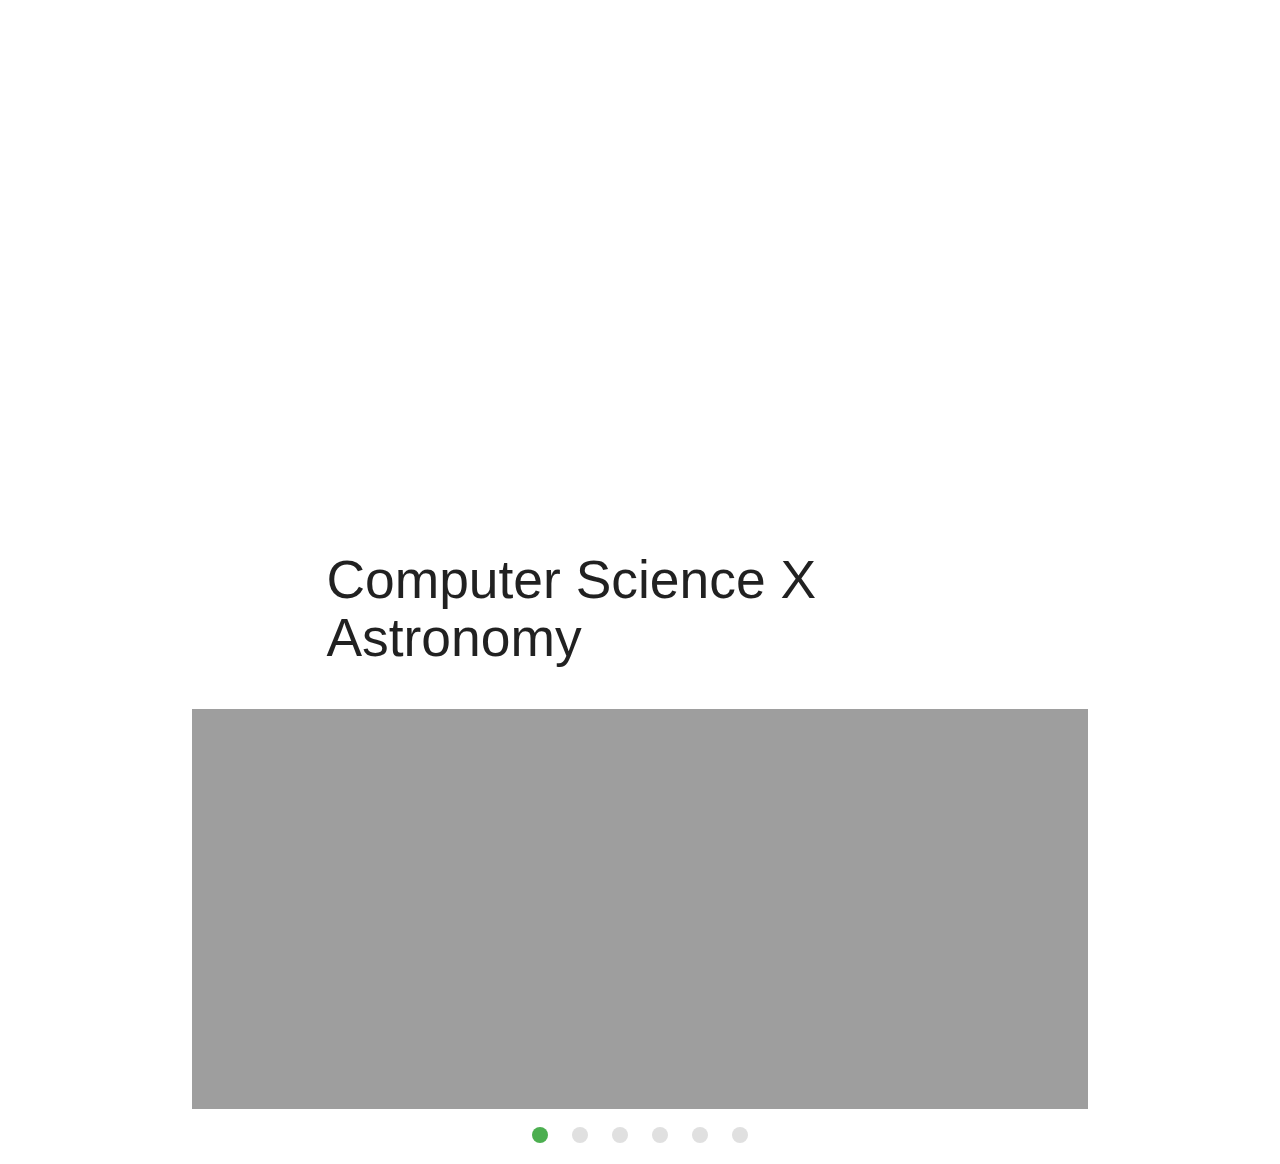
==== materialize/index.html @ 045d1a32 "deploy" ====
<!doctype html>
<html>
	<head>
		 <script type="text/javascript" src="https://code.jquery.com/jquery-3.2.1.min.js"></script>
		<script type="text/javascript" src="script.js"></script>
		<title>Computer Science Club</title>
		<meta charset="utf-8">
		 <script type="text/javascript" src="js/materialize.min.js"></script>


		<!--Import Google Icon Font-->
      <link href="https://fonts.googleapis.com/icon?family=Material+Icons" rel="stylesheet">
      <!--Import materialize.css-->
      <link type="text/css" rel="stylesheet" href="css/materialize.min.css"  media="screen,projection"/>
      <link type="text/css" rel="stylesheet" href="stylesheet.css"/> 

      <!--Let browser know website is optimized for mobile-->
      <meta name="viewport" content="width=device-width, initial-scale=1.0"/>
	</head>
	<body>
		 <div class="container">
            <div class="parallax-container">
		      <div class="parallax">
		      	
		      </div>
		    </div>
		    <div class="section white">
		        <div class="row container">
		        	<h2 class="header">Computer Science X Astronomy</h2>
		       	 	

		        </div>
		        <div class="slider">
				    <ul class="slides">
				      <li>
				        <img src="https://preview.ibb.co/hb7en0/The-Class-of-Roseway-High-School-1.png" alt="The-Class-of-Roseway-High-School-1" border="0"> <!-- random image -->
				      </li>
				      <li>
				        <img src="https://preview.ibb.co/nkJ620/The-Class-of-Roseway-High-School-2.png" alt="The-Class-of-Roseway-High-School-1" border="0"> <!-- random image -->
				      </li>
				      <li>
				        <img src="https://preview.ibb.co/fwam20/The-Class-of-Roseway-High-School-3.png" alt="The-Class-of-Roseway-High-School-1" border="0"> <!-- random image -->
				      </li>
				      <li>
				        <img src="https://preview.ibb.co/fERFvL/The-Class-of-Roseway-High-School-3.png" alt="The-Class-of-Roseway-High-School-1" border="0"> <!-- random image -->
				      </li>
				      <li>
				        <img src="https://preview.ibb.co/et3yh0/The-Class-of-Roseway-High-School-4.png" alt="The-Class-of-Roseway-High-School-1" border="0"> <!-- random image -->
				      </li>
				       <li>
				        <img src="https://preview.ibb.co/bSsAUf/The-Class-of-Roseway-High-School-5.png" border="0"> <!-- random image -->
				      </li>
				    </ul>
			    </div>
		    </div>
		 
		      
      </div>
     
	</body>
</html>
---- materialize/stylesheet.css ----
body{
	background: url(https://preview.ibb.co/mWOAAL/The-Class-of-Roseway-High-School.png) no-repeat center center fixed; 
  -webkit-background-size: cover;
  -moz-background-size: cover;
  -o-background-size: cover;
  background-size: cover;
}
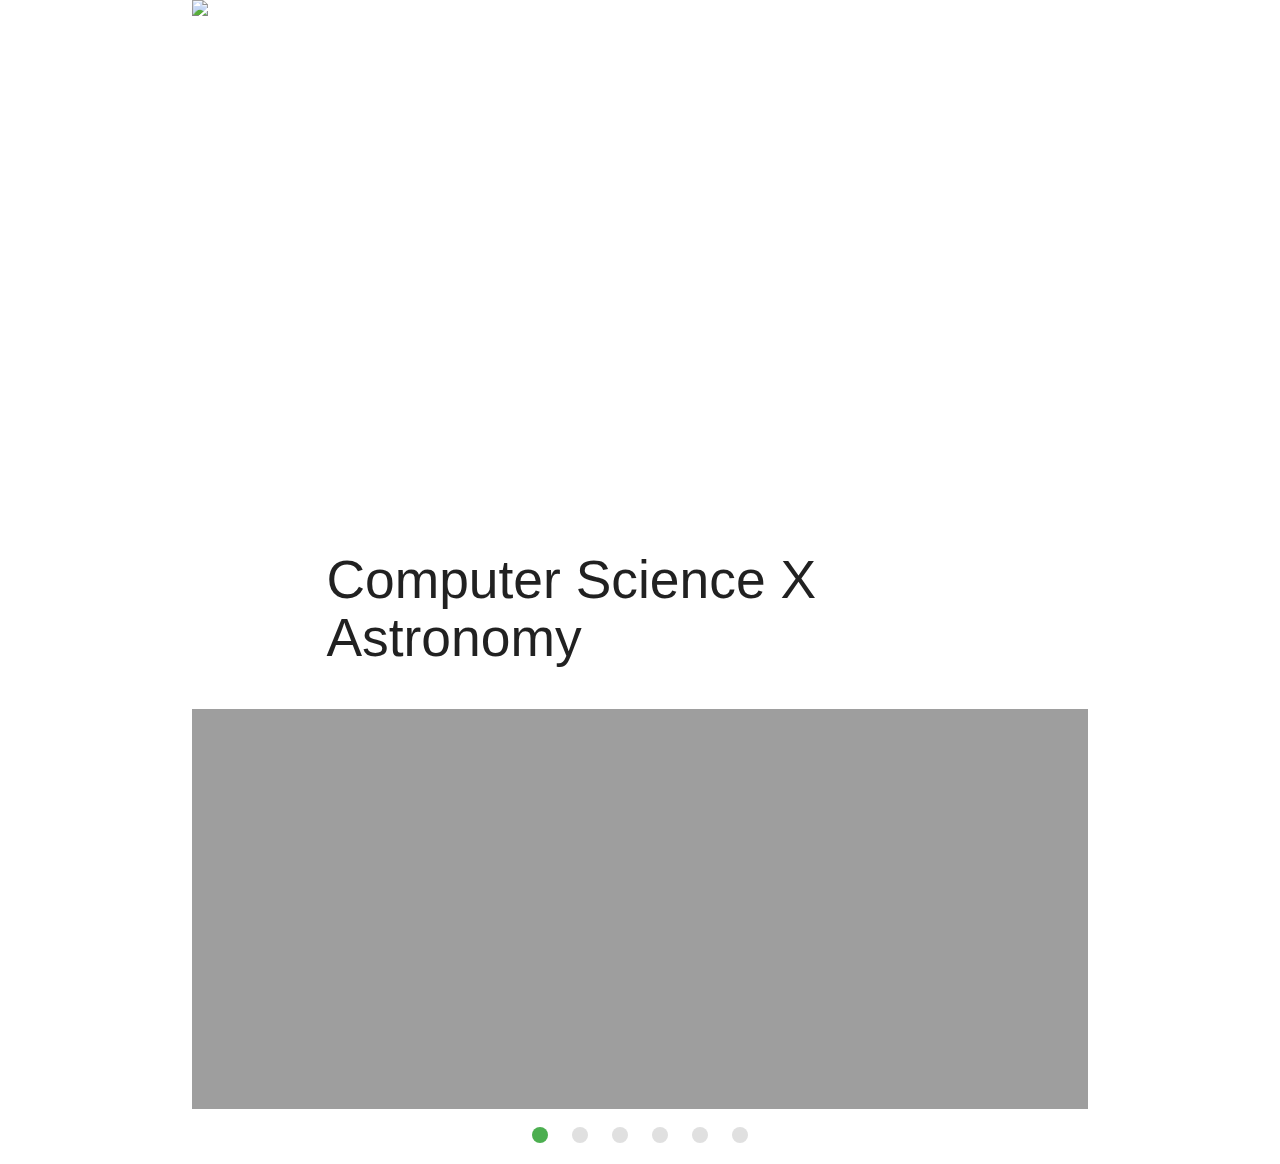
==== commit 0dbc2397: "img1 edit" ====
--- a/materialize/index.html
+++ b/materialize/index.html
@@ -21,7 +21,7 @@
 		 <div class="container">
             <div class="parallax-container">
 		      <div class="parallax">
-		      	
+		      	<img src="https://preview.ibb.co/mWOAAL/The-Class-of-Roseway-High-School.png">
 		      </div>
 		    </div>
 		    <div class="section white">
--- a/materialize/stylesheet.css
+++ b/materialize/stylesheet.css
@@ -1,4 +1,4 @@
-body{
+/*body{
 	background: url(https://preview.ibb.co/mWOAAL/The-Class-of-Roseway-High-School.png) no-repeat center center fixed; 
   -webkit-background-size: cover;
   -moz-background-size: cover;
@@ -6,3 +6,4 @@
   background-size: cover;
 }
 
+*/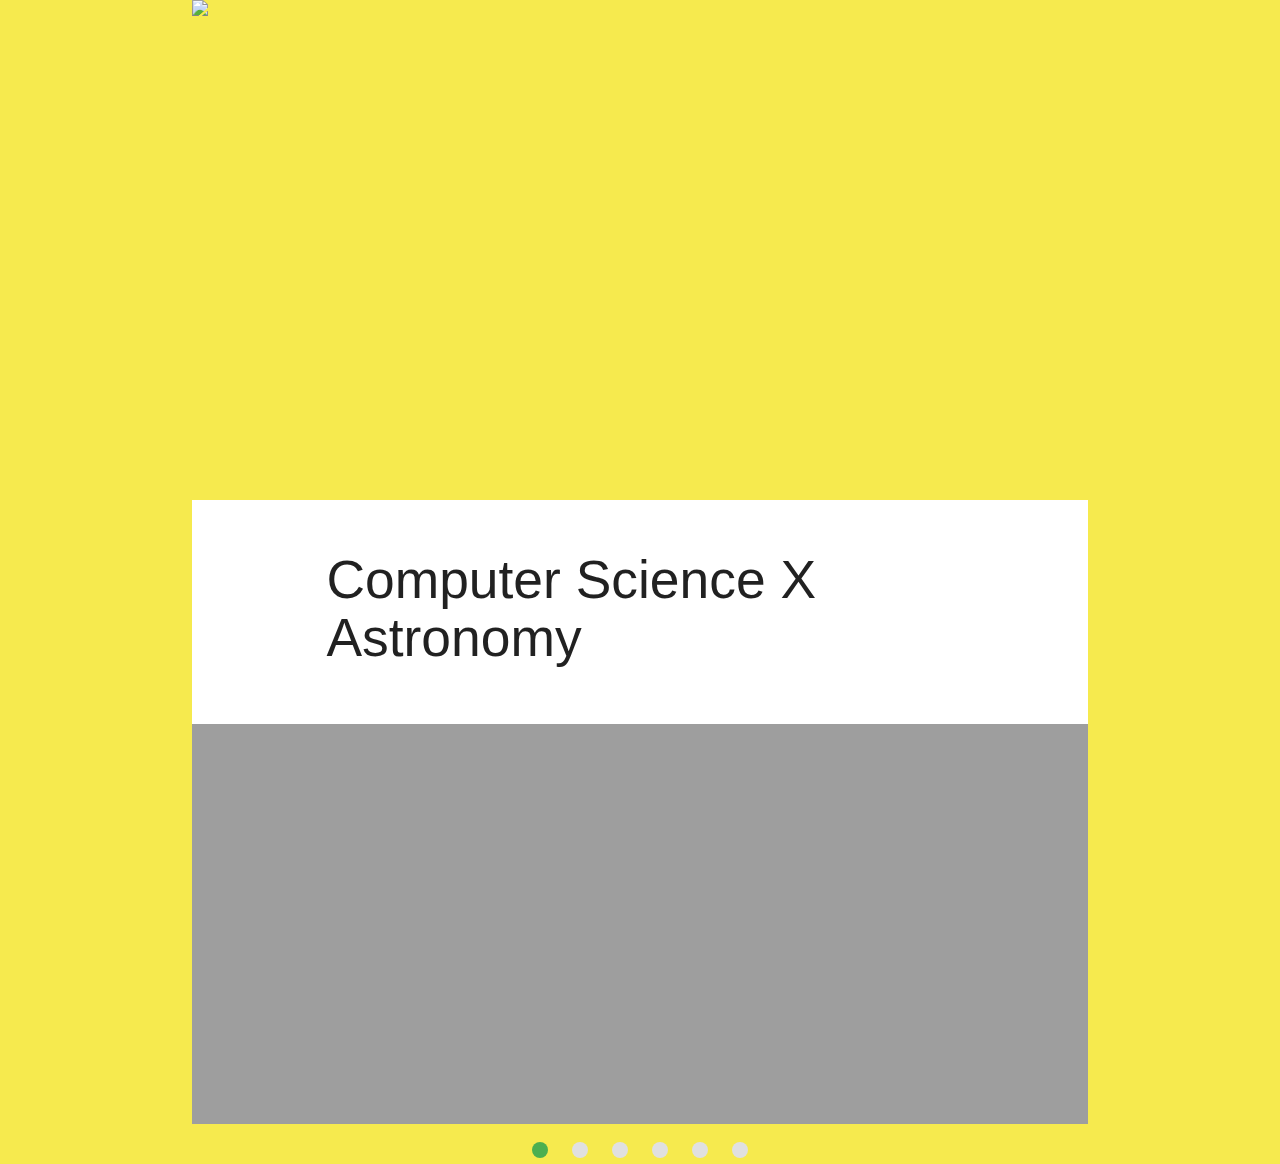
==== commit 1d921ea8: "img1 edit" ====
--- a/materialize/index.html
+++ b/materialize/index.html
@@ -21,16 +21,16 @@
 		 <div class="container">
             <div class="parallax-container">
 		      <div class="parallax">
-		      	<img src="https://preview.ibb.co/mWOAAL/The-Class-of-Roseway-High-School.png">
+		      	<img src="https://preview.ibb.co/cHV0HK/Cs_club_logo.png">
 		      </div>
 		    </div>
 		    <div class="section white">
 		        <div class="row container">
 		        	<h2 class="header">Computer Science X Astronomy</h2>
-		       	 	
-
 		        </div>
-		        <div class="slider">
+		        
+		    </div>
+		   <div class="slider">
 				    <ul class="slides">
 				      <li>
 				        <img src="https://preview.ibb.co/hb7en0/The-Class-of-Roseway-High-School-1.png" alt="The-Class-of-Roseway-High-School-1" border="0"> <!-- random image -->
@@ -52,7 +52,7 @@
 				      </li>
 				    </ul>
 			    </div>
-		    </div>
+
 		 
 		      
       </div>
--- a/materialize/stylesheet.css
+++ b/materialize/stylesheet.css
@@ -6,4 +6,12 @@
   background-size: cover;
 }
 
-*/+*/
+body{
+	background-color: rgb(246, 234, 78);
+}
+img {
+    width: 100%;
+    height: auto;
+}
+.slider li img{max-width:100%;height:auto;}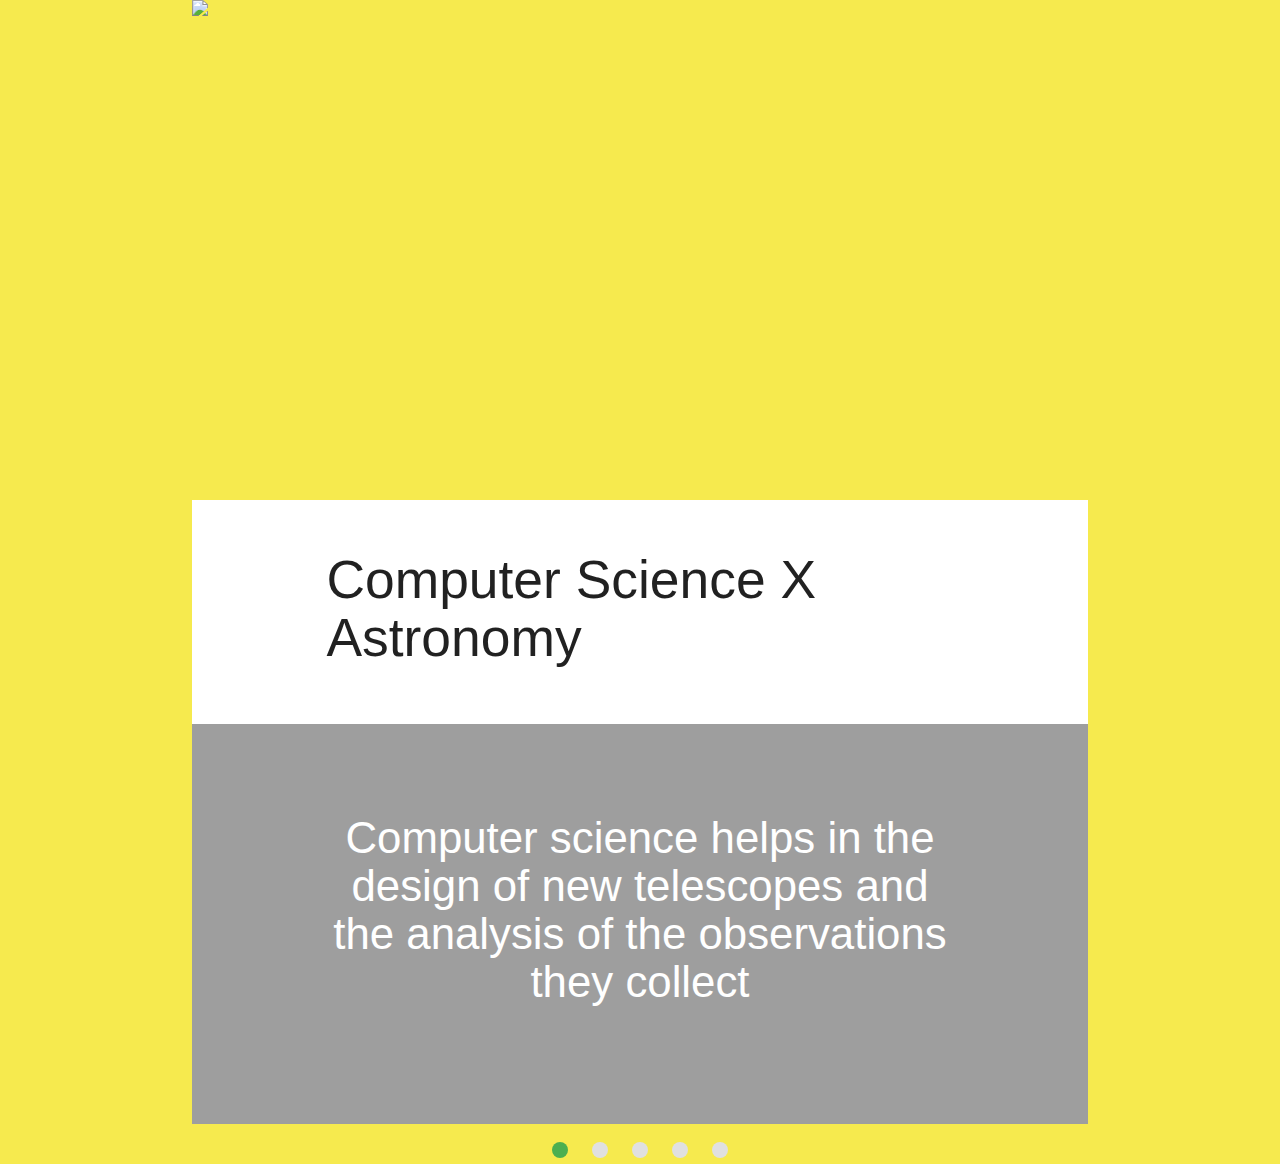
==== commit c154a5bf: "img2 edit" ====
--- a/materialize/index.html
+++ b/materialize/index.html
@@ -30,29 +30,44 @@
 		        </div>
 		        
 		    </div>
-		   <div class="slider">
-				    <ul class="slides">
-				      <li>
-				        <img src="https://preview.ibb.co/hb7en0/The-Class-of-Roseway-High-School-1.png" alt="The-Class-of-Roseway-High-School-1" border="0"> <!-- random image -->
-				      </li>
-				      <li>
-				        <img src="https://preview.ibb.co/nkJ620/The-Class-of-Roseway-High-School-2.png" alt="The-Class-of-Roseway-High-School-1" border="0"> <!-- random image -->
-				      </li>
-				      <li>
-				        <img src="https://preview.ibb.co/fwam20/The-Class-of-Roseway-High-School-3.png" alt="The-Class-of-Roseway-High-School-1" border="0"> <!-- random image -->
-				      </li>
-				      <li>
-				        <img src="https://preview.ibb.co/fERFvL/The-Class-of-Roseway-High-School-3.png" alt="The-Class-of-Roseway-High-School-1" border="0"> <!-- random image -->
-				      </li>
-				      <li>
-				        <img src="https://preview.ibb.co/et3yh0/The-Class-of-Roseway-High-School-4.png" alt="The-Class-of-Roseway-High-School-1" border="0"> <!-- random image -->
-				      </li>
-				       <li>
-				        <img src="https://preview.ibb.co/bSsAUf/The-Class-of-Roseway-High-School-5.png" border="0"> <!-- random image -->
-				      </li>
-				    </ul>
-			    </div>
-
+			  <div class="slider">
+	    <ul class="slides">
+	      <li>
+	        <img src="https://preview.ibb.co/eeNcQL/The-Class-of-Roseway-High-School-10.png"> <!-- random image -->
+	        <div class="caption center-align">
+	          <h3>Computer science helps in the design of new telescopes and the analysis of the observations they collect</h3>
+	          
+	        </div>
+	      </li>
+	      <li>
+	        <img src="https://preview.ibb.co/bKwhs0/The-Class-of-Roseway-High-School-11.png"> <!-- random image -->
+	        <div class="caption left-align">
+	          <h3>computer science helped build astronomical objects</h3>
+	          
+	        </div>
+	      </li>
+	      <li>
+	        <img src="https://preview.ibb.co/iYLWkL/The-Class-of-Roseway-High-School-7.png"> <!-- random image -->
+	        <div class="caption right-align">
+	          <h3>Computers helped the field of astronomy to understand the form of stars and how black holes happens by collecting data</h3>
+	          
+	        </div>
+	      </li>
+	      <li>
+	        <img src="https://preview.ibb.co/eNsYzf/The-Class-of-Roseway-High-School-6.png"> <!-- random image -->
+	        <div class="caption center-align">
+	          <h5>Computing in Astronomy. Computers have come to play a central role in astronomy. They are used in all aspects of an astronomer's activities, from the design of telescopes and instruments through all stages of astronomical observation, data reduction and analysis and, finally, publication of results.</h5>
+	         
+	        </div>
+	      </li>
+	      <li>
+	        <img src="https://preview.ibb.co/nM2Yzf/The-Class-of-Roseway-High-School-8.png""> <!-- random image -->
+	        <div class="caption center-align">
+	          <h5>The Sun’s core releases energy equivalent to 100 billion nuclear bombs per second, and that energy travels thousands of years through its layers before it is emitted as heat and light to power the solar system and only two million of the sun energy hit the earth and all this knowledge is established by the work of computer silence</h5>
+	        </div>
+	      </li>
+	    </ul>
+	  </div>
 		 
 		      
       </div>
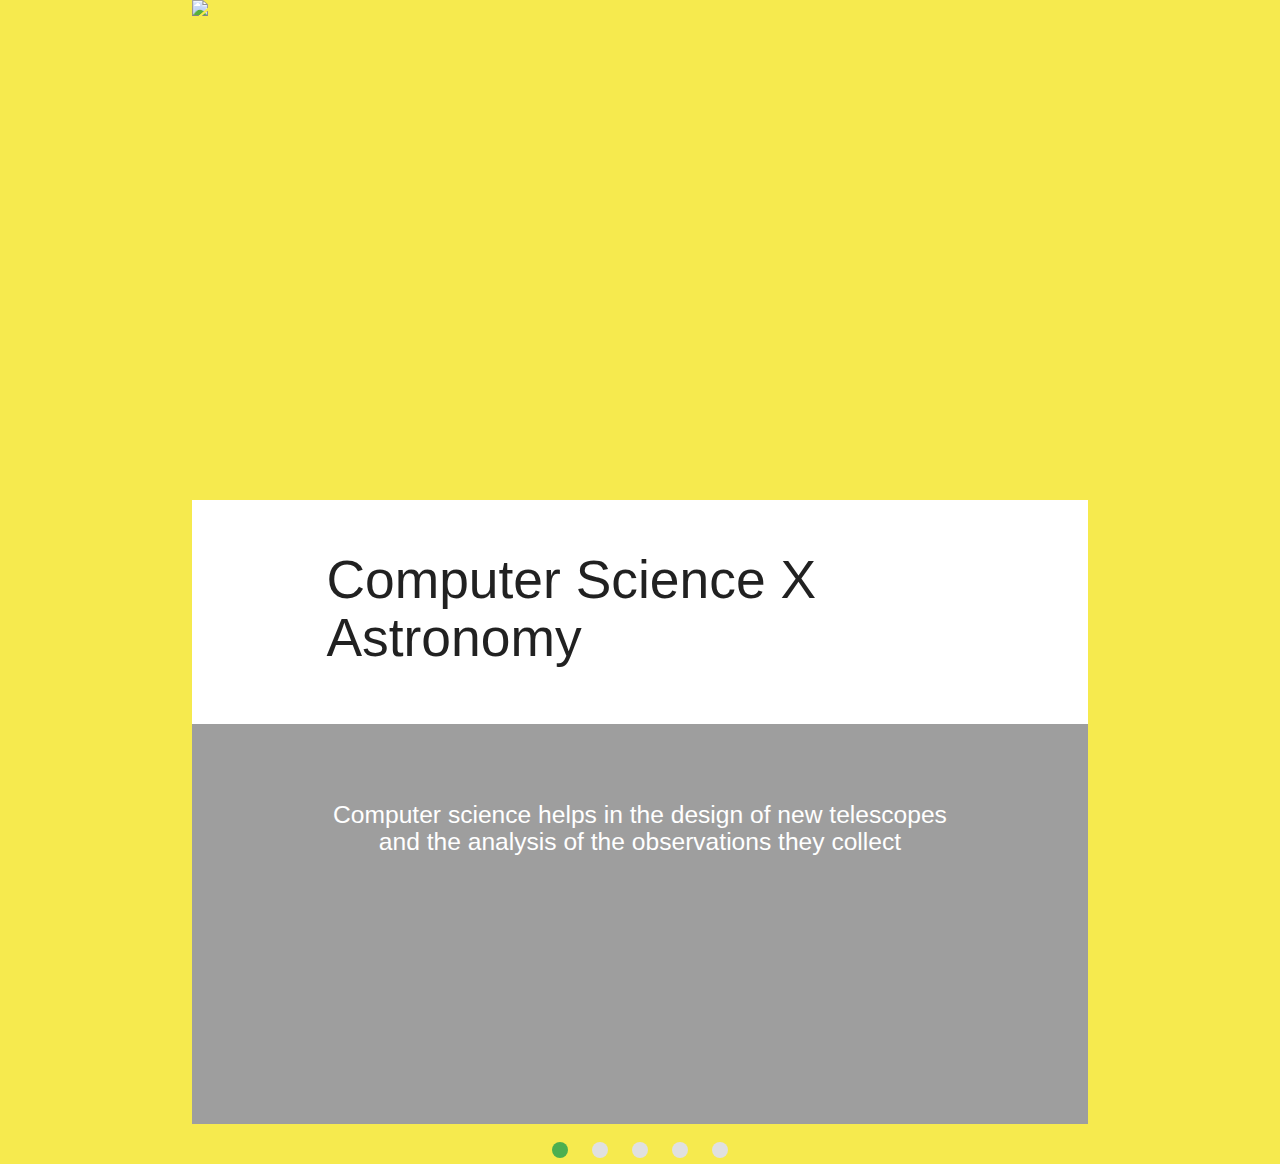
==== commit 222f608d: "img2 edit" ====
--- a/materialize/index.html
+++ b/materialize/index.html
@@ -35,35 +35,35 @@
 	      <li>
 	        <img src="https://preview.ibb.co/eeNcQL/The-Class-of-Roseway-High-School-10.png"> <!-- random image -->
 	        <div class="caption center-align">
-	          <h3>Computer science helps in the design of new telescopes and the analysis of the observations they collect</h3>
+	          <h5>Computer science helps in the design of new telescopes and the analysis of the observations they collect</h5>
 	          
 	        </div>
 	      </li>
 	      <li>
 	        <img src="https://preview.ibb.co/bKwhs0/The-Class-of-Roseway-High-School-11.png"> <!-- random image -->
 	        <div class="caption left-align">
-	          <h3>computer science helped build astronomical objects</h3>
+	          <h5>computer science helped build astronomical objects</h5>
 	          
 	        </div>
 	      </li>
 	      <li>
 	        <img src="https://preview.ibb.co/iYLWkL/The-Class-of-Roseway-High-School-7.png"> <!-- random image -->
 	        <div class="caption right-align">
-	          <h3>Computers helped the field of astronomy to understand the form of stars and how black holes happens by collecting data</h3>
+	          <h5>Computers helped the field of astronomy to understand the form of stars and how black holes happens by collecting data</h5>
 	          
 	        </div>
 	      </li>
 	      <li>
 	        <img src="https://preview.ibb.co/eNsYzf/The-Class-of-Roseway-High-School-6.png"> <!-- random image -->
 	        <div class="caption center-align">
-	          <h5>Computing in Astronomy. Computers have come to play a central role in astronomy. They are used in all aspects of an astronomer's activities, from the design of telescopes and instruments through all stages of astronomical observation, data reduction and analysis and, finally, publication of results.</h5>
+	          <p>Computing in Astronomy. Computers have come to play a central role in astronomy. They are used in all aspects of an astronomer's activities, from the design of telescopes and instruments through all stages of astronomical observation, data reduction and analysis and, finally, publication of results.</p>
 	         
 	        </div>
 	      </li>
 	      <li>
 	        <img src="https://preview.ibb.co/nM2Yzf/The-Class-of-Roseway-High-School-8.png""> <!-- random image -->
 	        <div class="caption center-align">
-	          <h5>The Sun’s core releases energy equivalent to 100 billion nuclear bombs per second, and that energy travels thousands of years through its layers before it is emitted as heat and light to power the solar system and only two million of the sun energy hit the earth and all this knowledge is established by the work of computer silence</h5>
+	          <p>The Sun’s core releases energy equivalent to 100 billion nuclear bombs per second, and that energy travels thousands of years through its layers before it is emitted as heat and light to power the solar system and only two million of the sun energy hit the earth and all this knowledge is established by the work of computer silence</p>
 	        </div>
 	      </li>
 	    </ul>
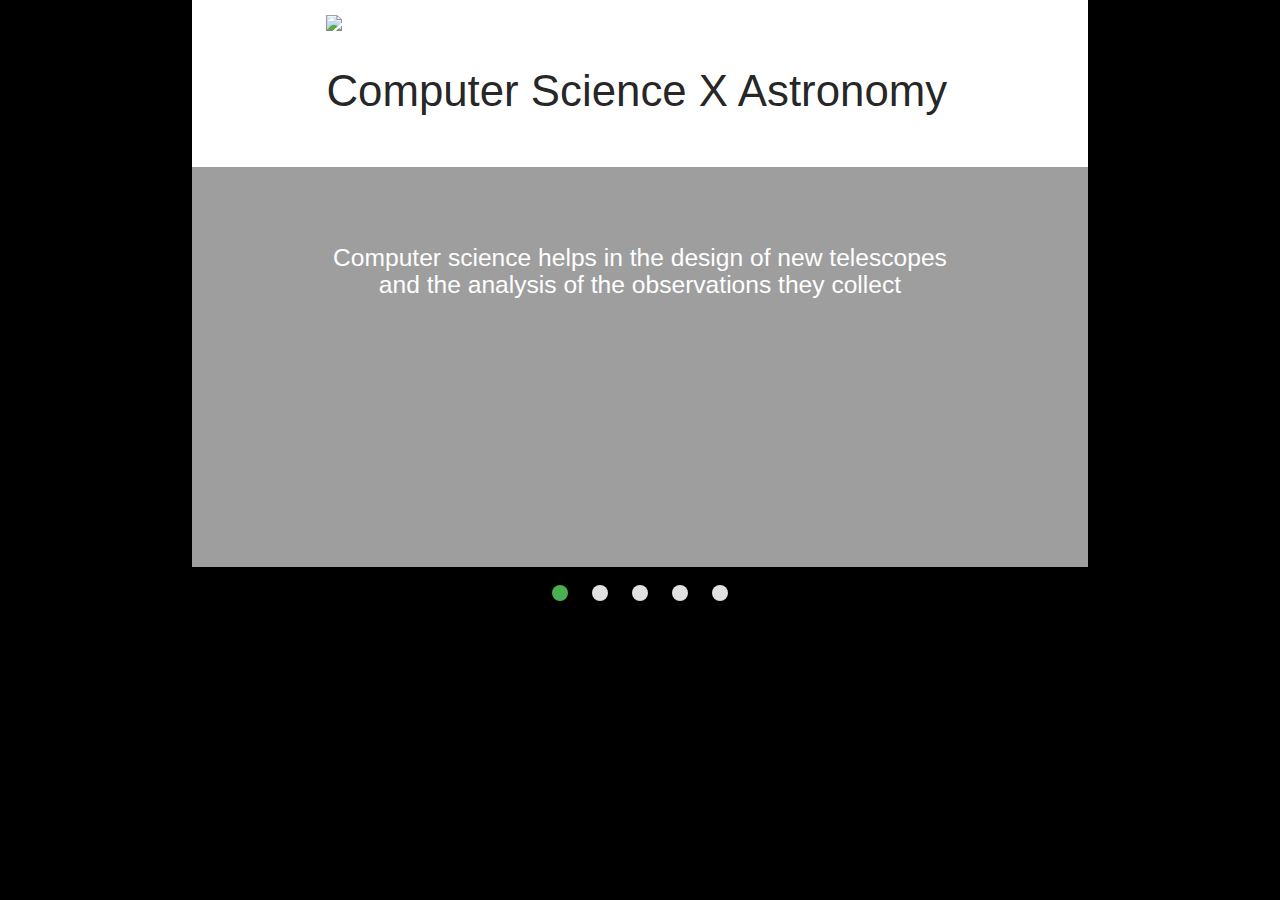
==== commit 3fbbaf03: "img2 edit" ====
--- a/materialize/index.html
+++ b/materialize/index.html
@@ -19,14 +19,11 @@
 	</head>
 	<body>
 		 <div class="container">
-            <div class="parallax-container">
-		      <div class="parallax">
-		      	<img src="https://preview.ibb.co/cHV0HK/Cs_club_logo.png">
-		      </div>
-		    </div>
+            
 		    <div class="section white">
 		        <div class="row container">
-		        	<h2 class="header">Computer Science X Astronomy</h2>
+		        	<img src="https://preview.ibb.co/cHV0HK/Cs_club_logo.png" >
+		        	<h3 class="header">Computer Science X Astronomy</h3>
 		        </div>
 		        
 		    </div>
--- a/materialize/stylesheet.css
+++ b/materialize/stylesheet.css
@@ -1,17 +1,17 @@
 /*body{
-	background: url(https://preview.ibb.co/mWOAAL/The-Class-of-Roseway-High-School.png) no-repeat center center fixed; 
+	background: url(https://preview.ibb.co/cHV0HK/Cs_club_logo.png) no-repeat center center fixed; 
   -webkit-background-size: cover;
   -moz-background-size: cover;
   -o-background-size: cover;
   background-size: cover;
 }
+*/
 
-*/
 body{
-	background-color: rgb(246, 234, 78);
+	background-color: black;
 }
-img {
-    width: 100%;
+img {#feb236
+    width: 10%;
     height: auto;
 }
 .slider li img{max-width:100%;height:auto;}